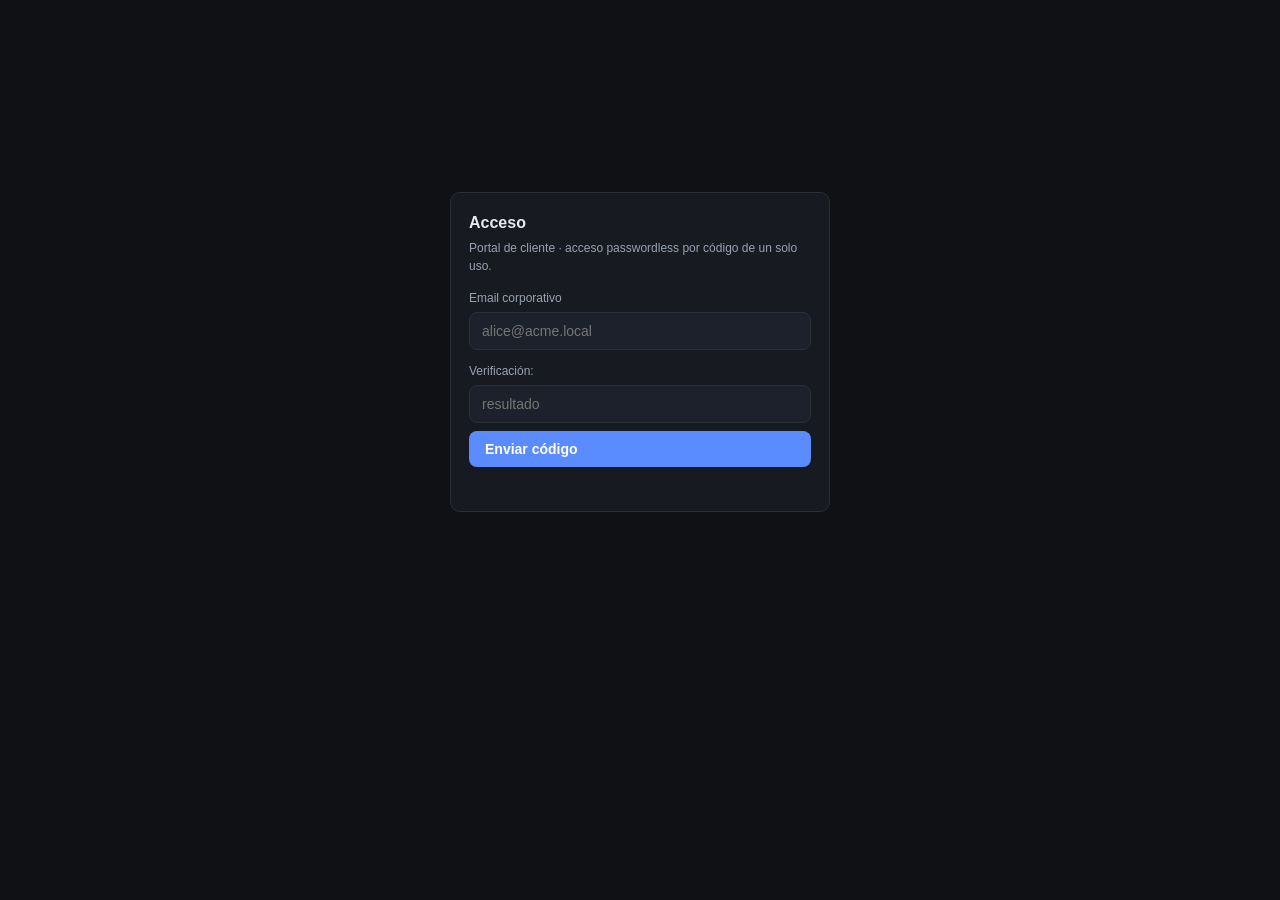
==== static/index.html @ 77cfef40 "Initial Commit" ====
<!DOCTYPE html>
<html lang="es">
<head>
<meta charset="utf-8">
<meta name="viewport" content="width=device-width, initial-scale=1">
<title>SupportDesk — Portal de cliente</title>
<link rel="stylesheet" href="/static/style.css">
</head>
<body>
<div id="app"></div>

<script src="/static/common.js"></script>
<script>
const app = document.getElementById("app");
let ME = null;

function shell(active) {
  return `
  <div class="topbar">
    <div class="brand"><span class="dot"></span> SupportDesk <small>portal de cliente</small></div>
    <div class="userbox">
      <span class="tenant-chip">${esc(ME.tenant_name)}</span>
      <span>${esc(ME.name)} · ${esc(ME.email)}</span>
      <button class="btn ghost sm" onclick="logout()">Salir</button>
    </div>
  </div>
  <div class="wrap">
    <div class="tabs">
      <div class="tab ${active==='tickets'?'active':''}" onclick="showTickets()">Mis tickets</div>
      <div class="tab ${active==='new'?'active':''}" onclick="showNew()">Nuevo ticket</div>
      <div class="tab ${active==='invoices'?'active':''}" onclick="showInvoices()">Facturas</div>
    </div>
    <div id="view"></div>
  </div>`;
}

function logout(){ clearToken(); location.reload(); }

async function start(user) {
  ME = user;
  if (ME.role === "agent") {
    // un agente entra igual, pero el portal de cliente le muestra sus tickets
  }
  showTickets();
}

async function showTickets() {
  app.innerHTML = shell("tickets");
  const v = document.getElementById("view");
  const { data } = await api("/api/tickets?sort=created_at");
  const rows = (data.tickets || []).map(t => `
    <tr onclick="openTicket('${t.id}')" style="cursor:pointer">
      <td class="ref">${esc(t.id)}</td>
      <td>${esc(t.subject)}</td>
      <td><span class="badge ${t.priority==='high'?'high':''}">${esc(t.priority)}</span></td>
      <td><span class="badge ${t.status}">${esc(t.status)}</span></td>
    </tr>`).join("");
  v.innerHTML = `<div class="card"><h2>Mis tickets</h2>
    <div class="hint">Tickets de ${esc(ME.tenant_name)}</div>
    <table><thead><tr><th>Ref</th><th>Asunto</th><th>Prioridad</th><th>Estado</th></tr></thead>
    <tbody>${rows || ''}</tbody></table>
    ${rows? '' : '<div class="empty">Todavía no tenés tickets.</div>'}
    <div id="detail"></div></div>`;
}

async function openTicket(ref) {
  const { data } = await api("/api/tickets/" + ref);
  if (!data.ticket) return;
  const t = data.ticket;
  const files = (t.attachments||[]).map(a => `
    <div class="file-item"><span>📎 ${esc(a.filename)} <span class="muted">(${a.size} b)</span></span>
      <a class="btn ghost sm" href="/api/attachments/${a.id}/file?token=${esc(token())}">Descargar</a></div>`).join("");
  document.getElementById("detail").innerHTML = `
    <div class="card" style="margin-top:16px">
      <h2>${esc(t.subject)}</h2>
      <div class="hint ref">${esc(t.id)}</div>
      <p>${esc(t.body) || '<span class="muted">(sin descripción)</span>'}</p>
      <div class="kv">
        <span class="k">Estado</span><span><span class="badge ${t.status}">${esc(t.status)}</span></span>
        <span class="k">Prioridad</span><span>${esc(t.priority)}</span>
        ${t.resolution? `<span class="k">Resolución</span><span>${esc(t.resolution)}</span>`:''}
      </div>
      <label>Adjuntar archivo</label>
      <div class="row">
        <input type="file" id="file_${t.id}">
        <button class="btn sm" style="flex:0 0 auto" onclick="upload('${t.id}')">Subir</button>
      </div>
      <div style="margin-top:12px">${files || '<span class="muted">Sin adjuntos.</span>'}</div>
    </div>`;
}

async function upload(ref) {
  const inp = document.getElementById("file_"+ref);
  if (!inp.files.length) return;
  const fd = new FormData(); fd.append("file", inp.files[0]);
  await fetch("/api/tickets/"+ref+"/attachments", {
    method:"POST", headers:{Authorization:"Bearer "+token()}, body: fd });
  openTicket(ref);
}

function showNew() {
  app.innerHTML = shell("new");
  document.getElementById("view").innerHTML = `
    <div class="card"><h2>Nuevo ticket</h2>
      <div class="hint">Se creará dentro de ${esc(ME.tenant_name)}</div>
      <label>Asunto</label><input id="subj">
      <label>Descripción</label><textarea id="body"></textarea>
      <label>Prioridad</label>
      <select id="prio"><option value="normal">normal</option><option value="high">high</option></select>
      <div class="spacer"></div>
      <button class="btn" onclick="createTicket()">Crear ticket</button>
      <div class="error" id="ne"></div>
    </div>`;
}

async function createTicket() {
  const subject = document.getElementById("subj").value.trim();
  if (!subject) { document.getElementById("ne").textContent="El asunto es obligatorio."; return; }
  await api("/api/tickets", { method:"POST", json:{
    subject, body: document.getElementById("body").value, priority: document.getElementById("prio").value }});
  showTickets();
}

async function showInvoices() {
  app.innerHTML = shell("invoices");
  const { data } = await api("/api/invoices");
  const rows = (data.invoices||[]).map(i => `
    <tr><td class="ref">${esc(i.id)}</td><td>${esc(i.number)}</td><td>${esc(i.period)}</td>
      <td>${i.currency} ${i.amount.toLocaleString()}</td>
      <td><span class="badge ${i.status==='overdue'?'high':''}">${esc(i.status)}</span></td>
      <td>${i.document? `<a class="btn ghost sm" href="${i.document}?token=${esc(token())}">PDF</a>`:'—'}</td></tr>`).join("");
  document.getElementById("view").innerHTML = `<div class="card"><h2>Facturas</h2>
    <div class="hint">Facturas emitidas a ${esc(ME.tenant_name)}</div>
    <table><thead><tr><th>Ref</th><th>N°</th><th>Período</th><th>Importe</th><th>Estado</th><th>Doc</th></tr></thead>
    <tbody>${rows}</tbody></table>${rows?'':'<div class="empty">Sin facturas.</div>'}</div>`;
}

// arranque
(async () => {
  if (token()) {
    const { status, data } = await api("/api/me");
    if (status === 200) { start(data.user); return; }
    clearToken();
  }
  renderLogin(app, "Portal de cliente · acceso passwordless por código de un solo uso.", start);
})();
</script>
</body>
</html>
---- static/style.css ----
:root {
  --bg: #0f1115;
  --panel: #171a21;
  --panel-2: #1d212b;
  --line: #2a2f3a;
  --text: #e6e9ef;
  --muted: #98a0b3;
  --accent: #5b8cff;
  --accent-2: #3a6ad4;
  --green: #41c98a;
  --amber: #e0a83c;
  --red: #e0625e;
  --radius: 10px;
  --mono: "SFMono-Regular", ui-monospace, "JetBrains Mono", Menlo, Consolas, monospace;
  --sans: -apple-system, BlinkMacSystemFont, "Segoe UI", Helvetica, Arial, sans-serif;
}
* { box-sizing: border-box; }
body {
  margin: 0; background: var(--bg); color: var(--text);
  font-family: var(--sans); font-size: 14px; line-height: 1.5;
}
a { color: var(--accent); text-decoration: none; }

/* top bar */
.topbar {
  display: flex; align-items: center; justify-content: space-between;
  padding: 12px 22px; border-bottom: 1px solid var(--line); background: var(--panel);
}
.brand { display: flex; align-items: center; gap: 10px; font-weight: 700; letter-spacing: .2px; }
.brand .dot { width: 10px; height: 10px; border-radius: 3px; background: var(--accent);
  box-shadow: 0 0 0 3px rgba(91,140,255,.18); }
.brand small { color: var(--muted); font-weight: 500; font-size: 11px;
  border: 1px solid var(--line); padding: 1px 7px; border-radius: 20px; margin-left: 4px; }
.userbox { display: flex; align-items: center; gap: 14px; color: var(--muted); font-size: 13px; }
.tenant-chip { background: var(--panel-2); border: 1px solid var(--line);
  padding: 3px 10px; border-radius: 20px; color: var(--text); }

.wrap { max-width: 1040px; margin: 26px auto; padding: 0 20px; }
.tabs { display: flex; gap: 6px; margin-bottom: 18px; }
.tab { padding: 8px 16px; border-radius: 8px; cursor: pointer; color: var(--muted);
  border: 1px solid transparent; }
.tab.active { background: var(--panel); color: var(--text); border-color: var(--line); }

.card { background: var(--panel); border: 1px solid var(--line);
  border-radius: var(--radius); padding: 18px; margin-bottom: 16px; }
.card h2 { margin: 0 0 4px; font-size: 16px; }
.card .hint { color: var(--muted); font-size: 12px; margin-bottom: 14px; }

label { display: block; font-size: 12px; color: var(--muted); margin: 12px 0 5px; }
input, textarea, select {
  width: 100%; background: var(--panel-2); border: 1px solid var(--line);
  border-radius: 8px; color: var(--text); padding: 10px 12px; font-size: 14px;
  font-family: var(--sans);
}
input:focus, textarea:focus, select:focus { outline: none; border-color: var(--accent); }
textarea { min-height: 90px; resize: vertical; }

.btn { display: inline-flex; align-items: center; gap: 8px; cursor: pointer;
  background: var(--accent); color: #fff; border: none; border-radius: 8px;
  padding: 10px 16px; font-size: 14px; font-weight: 600; }
.btn:hover { background: var(--accent-2); }
.btn.ghost { background: transparent; border: 1px solid var(--line); color: var(--text); }
.btn.ghost:hover { background: var(--panel-2); }
.btn.sm { padding: 6px 11px; font-size: 13px; }
.row { display: flex; gap: 12px; align-items: flex-end; flex-wrap: wrap; }
.row > * { flex: 1; }

table { width: 100%; border-collapse: collapse; }
th, td { text-align: left; padding: 10px 12px; border-bottom: 1px solid var(--line); font-size: 13px; }
th { color: var(--muted); font-weight: 600; font-size: 11px; text-transform: uppercase; letter-spacing: .4px; }
tr:hover td { background: var(--panel-2); }
td.ref { font-family: var(--mono); font-size: 12px; color: var(--accent); }

.badge { font-size: 11px; padding: 2px 9px; border-radius: 20px; border: 1px solid var(--line); }
.badge.open { color: var(--accent); }
.badge.pending { color: var(--amber); }
.badge.resolved { color: var(--green); }
.badge.high { color: var(--red); border-color: rgba(224,98,94,.4); }

.login-shell { min-height: 80vh; display: flex; align-items: center; justify-content: center; }
.login { width: 380px; }
.muted { color: var(--muted); }
.note { font-size: 12px; color: var(--muted); background: var(--panel-2);
  border: 1px dashed var(--line); border-radius: 8px; padding: 9px 11px; margin-top: 12px; }
.error { color: var(--red); font-size: 13px; margin-top: 10px; min-height: 16px; }
.ok { color: var(--green); }
.spacer { height: 8px; }
.detail dt { color: var(--muted); font-size: 12px; }
.detail dd { margin: 0 0 10px; }
.kv { display: grid; grid-template-columns: 130px 1fr; gap: 6px 14px; font-size: 13px; }
.kv .k { color: var(--muted); }
.empty { color: var(--muted); padding: 22px; text-align: center; }
.file-item { display: flex; justify-content: space-between; align-items: center;
  padding: 8px 0; border-bottom: 1px solid var(--line); font-size: 13px; }
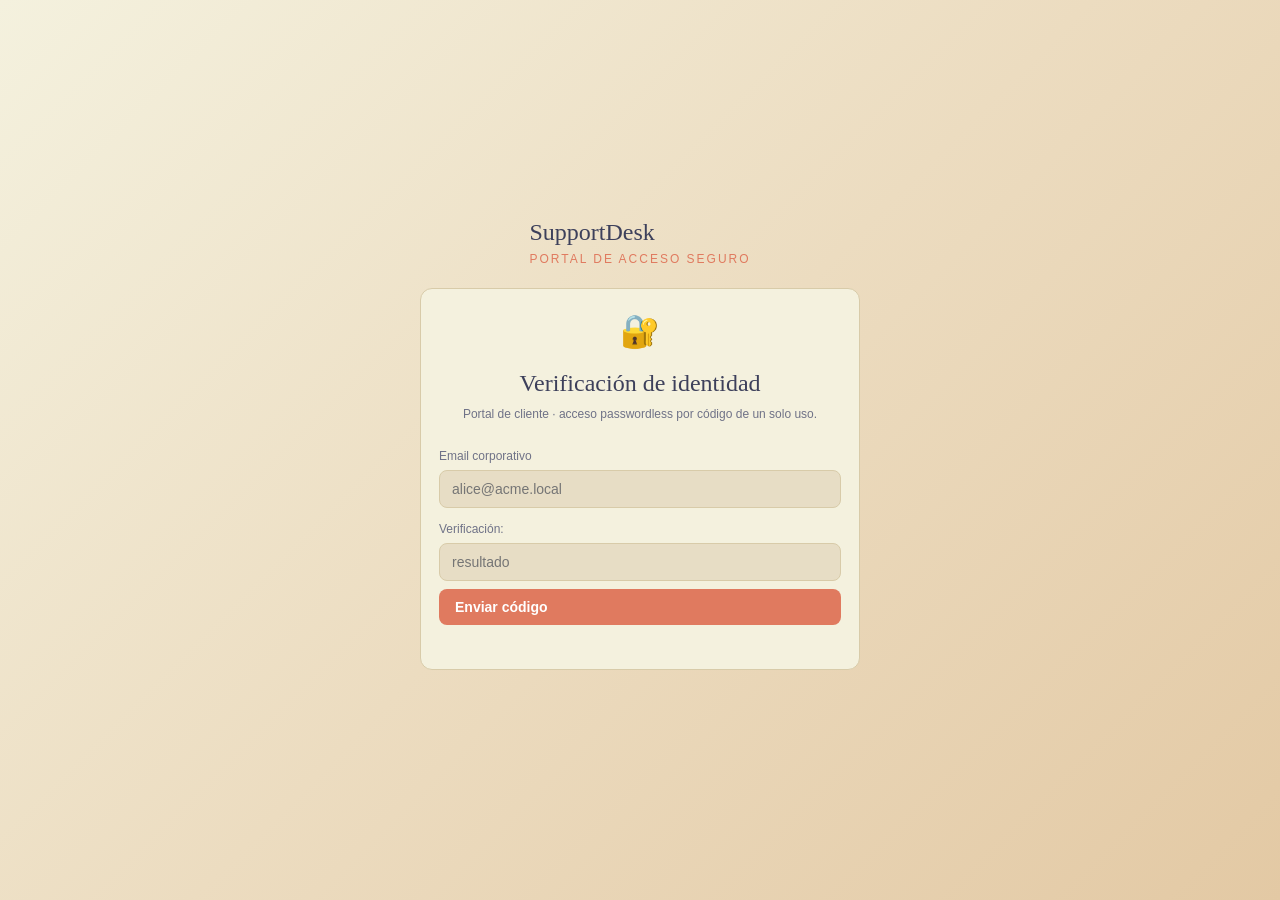
==== commit ccc56237: "mejoro los pdfs generados" ====
--- a/static/index.html
+++ b/static/index.html
@@ -44,10 +44,42 @@
   showTickets();
 }
 
+let TICKET_SORT = "created_at";
+
 async function showTickets() {
   app.innerHTML = shell("tickets");
   const v = document.getElementById("view");
-  const { data } = await api("/api/tickets?sort=created_at");
+  v.innerHTML = `<div class="card"><h2>Mis tickets</h2>
+    <div class="hint">Tickets de ${esc(ME.tenant_name)}</div>
+    <div class="row" style="margin-bottom:30px">
+      <input id="tk_q" placeholder="Buscar por asunto…" oninput="onSearchInput()">
+      <select id="tk_sort" style="flex:0 0 auto" onchange="changeSort()">
+        <option value="created_at">Más recientes (fecha)</option>
+        <option value="subject">Asunto</option>
+        <option value="priority">Prioridad</option>
+        <option value="status">Estado</option>
+      </select>
+    </div>
+    <table>
+      <thead><tr><th>Ref</th><th>Asunto</th><th>Prioridad</th><th>Estado</th></tr></thead>
+      <tbody id="tk_rows"></tbody>
+    </table>
+    <div id="tk_empty"></div>
+    <div id="detail"></div>
+  </div>`;
+  loadTickets();
+}
+
+function paintRows(rows) {
+  document.getElementById("tk_rows").innerHTML = rows || "";
+  document.getElementById("tk_empty").innerHTML =
+    rows ? "" : '<div class="empty">No hay tickets para mostrar.</div>';
+}
+
+async function loadTickets() {
+  const sort = document.getElementById("tk_sort").value;
+  TICKET_SORT = sort;
+  const { data } = await api("/api/tickets?sort=" + encodeURIComponent(sort));
   const rows = (data.tickets || []).map(t => `
     <tr onclick="openTicket('${t.id}')" style="cursor:pointer">
       <td class="ref">${esc(t.id)}</td>
@@ -55,12 +87,32 @@
       <td><span class="badge ${t.priority==='high'?'high':''}">${esc(t.priority)}</span></td>
       <td><span class="badge ${t.status}">${esc(t.status)}</span></td>
     </tr>`).join("");
-  v.innerHTML = `<div class="card"><h2>Mis tickets</h2>
-    <div class="hint">Tickets de ${esc(ME.tenant_name)}</div>
-    <table><thead><tr><th>Ref</th><th>Asunto</th><th>Prioridad</th><th>Estado</th></tr></thead>
-    <tbody>${rows || ''}</tbody></table>
-    ${rows? '' : '<div class="empty">Todavía no tenés tickets.</div>'}
-    <div id="detail"></div></div>`;
+  paintRows(rows);
+}
+
+let _tkTimer;
+function onSearchInput() {
+  clearTimeout(_tkTimer);
+  _tkTimer = setTimeout(searchTickets, 300);
+}
+
+async function searchTickets() {
+  const q = document.getElementById("tk_q").value.trim();
+  if (!q) { loadTickets(); return; }
+  const { data } = await api("/api/tickets/search?q=" + encodeURIComponent(q));
+  const rows = (data.results || []).map(r => `
+    <tr onclick="openTicket('${r.id}')" style="cursor:pointer">
+      <td class="ref">${esc(r.id)}</td>
+      <td>${esc(r.title)}</td>
+      <td colspan="2" class="muted">—</td>
+    </tr>`).join("");
+  paintRows(rows);
+}
+
+function changeSort() {
+  const inp = document.getElementById("tk_q");
+  if (inp) inp.value = "";
+  loadTickets();
 }
 
 async function openTicket(ref) {
--- a/static/style.css
+++ b/static/style.css
@@ -1,16 +1,29 @@
 :root {
-  --bg: #0f1115;
-  --panel: #171a21;
-  --panel-2: #1d212b;
-  --line: #2a2f3a;
-  --text: #e6e9ef;
-  --muted: #98a0b3;
-  --accent: #5b8cff;
-  --accent-2: #3a6ad4;
-  --green: #41c98a;
-  --amber: #e0a83c;
-  --red: #e0625e;
-  --radius: 10px;
+  /* Fondo general */
+  --bg: #ece5d0;
+
+  /* Tarjetas */
+  --panel: #f4f1de;
+  --panel-2: #e7ddc5;
+
+  /* Bordes */
+  --line: #d8cba9;
+
+  /* Texto */
+  --text: #3d405b;
+  --muted: #6f7287;
+
+  /* Marca */
+  --accent: #e07a5f;
+  --accent-2: #ca6047;
+
+  /* Estados */
+  --green: #4d8466;
+  --amber: #b5832c;
+  --red: #c0493a;
+
+  --radius: 12px;
+
   --mono: "SFMono-Regular", ui-monospace, "JetBrains Mono", Menlo, Consolas, monospace;
   --sans: -apple-system, BlinkMacSystemFont, "Segoe UI", Helvetica, Arial, sans-serif;
 }
@@ -28,7 +41,7 @@
 }
 .brand { display: flex; align-items: center; gap: 10px; font-weight: 700; letter-spacing: .2px; }
 .brand .dot { width: 10px; height: 10px; border-radius: 3px; background: var(--accent);
-  box-shadow: 0 0 0 3px rgba(91,140,255,.18); }
+  box-shadow: 0 0 0 3px rgba(224,122,95,.20); }
 .brand small { color: var(--muted); font-weight: 500; font-size: 11px;
   border: 1px solid var(--line); padding: 1px 7px; border-radius: 20px; margin-left: 4px; }
 .userbox { display: flex; align-items: center; gap: 14px; color: var(--muted); font-size: 13px; }
@@ -75,10 +88,31 @@
 .badge.open { color: var(--accent); }
 .badge.pending { color: var(--amber); }
 .badge.resolved { color: var(--green); }
-.badge.high { color: var(--red); border-color: rgba(224,98,94,.4); }
+.badge.high { color: var(--red); border-color: rgba(192,73,58,.4); }
 
-.login-shell { min-height: 80vh; display: flex; align-items: center; justify-content: center; }
-.login { width: 380px; }
+.login-shell {
+  min-height: 100vh;
+  display: flex;
+  align-items: center;
+  justify-content: center;
+
+  background:
+    linear-gradient(
+      135deg,
+      #f4f1de 0%,
+      #ecdcc0 50%,
+      #e3c9a4 100%
+    );
+}
+
+.login-wrapper {
+  width: 100%;
+  max-width: 440px;
+}
+
+.login {
+  width: 100%;
+}
 .muted { color: var(--muted); }
 .note { font-size: 12px; color: var(--muted); background: var(--panel-2);
   border: 1px dashed var(--line); border-radius: 8px; padding: 9px 11px; margin-top: 12px; }
@@ -92,3 +126,58 @@
 .empty { color: var(--muted); padding: 22px; text-align: center; }
 .file-item { display: flex; justify-content: space-between; align-items: center;
   padding: 8px 0; border-bottom: 1px solid var(--line); font-size: 13px; }
+
+.login-brand {
+  display: flex;
+  align-items: center;
+  justify-content: center;
+  gap: 14px;
+  margin-bottom: 20px;
+}
+
+.login-logo {
+  width: 56px;
+  height: 56px;
+  border-radius: 50%;
+
+  background: white;
+
+  display: flex;
+  align-items: center;
+  justify-content: center;
+
+  font-size: 26px;
+
+  box-shadow:
+    0 4px 16px rgba(61,64,91,.15);
+}
+
+.login-title {
+  font-size: 24px;
+  color: #3d405b;
+  font-family: Georgia, serif;
+}
+
+.login-subtitle {
+  font-size: 12px;
+  letter-spacing: 2px;
+  text-transform: uppercase;
+  color: #e07a5f;
+}
+
+.auth-header {
+  text-align: center;
+  margin-bottom: 24px;
+}
+
+.auth-icon {
+  font-size: 32px;
+  margin-bottom: 10px;
+}
+
+.auth-header h2 {
+  color: #3d405b;
+  font-size: 24px;
+  font-family: Georgia, serif;
+  font-weight: normal;
+}
